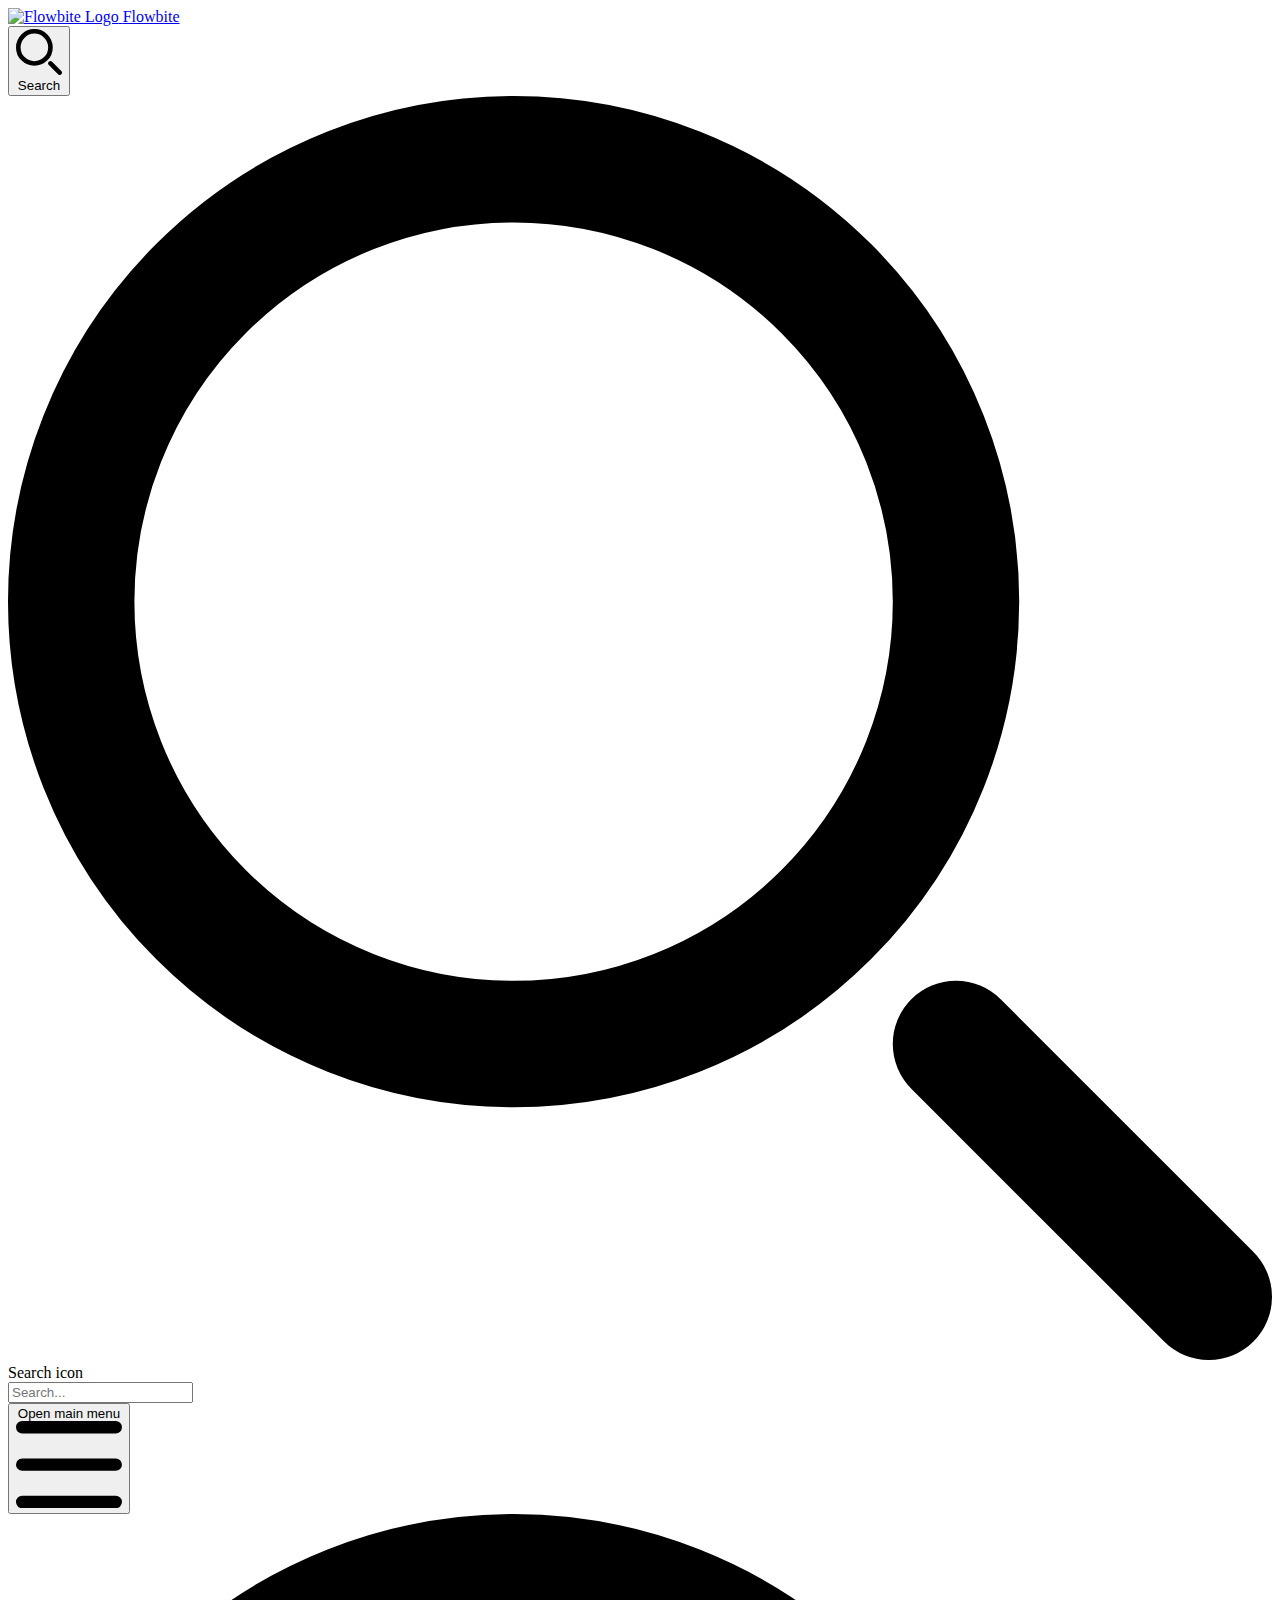
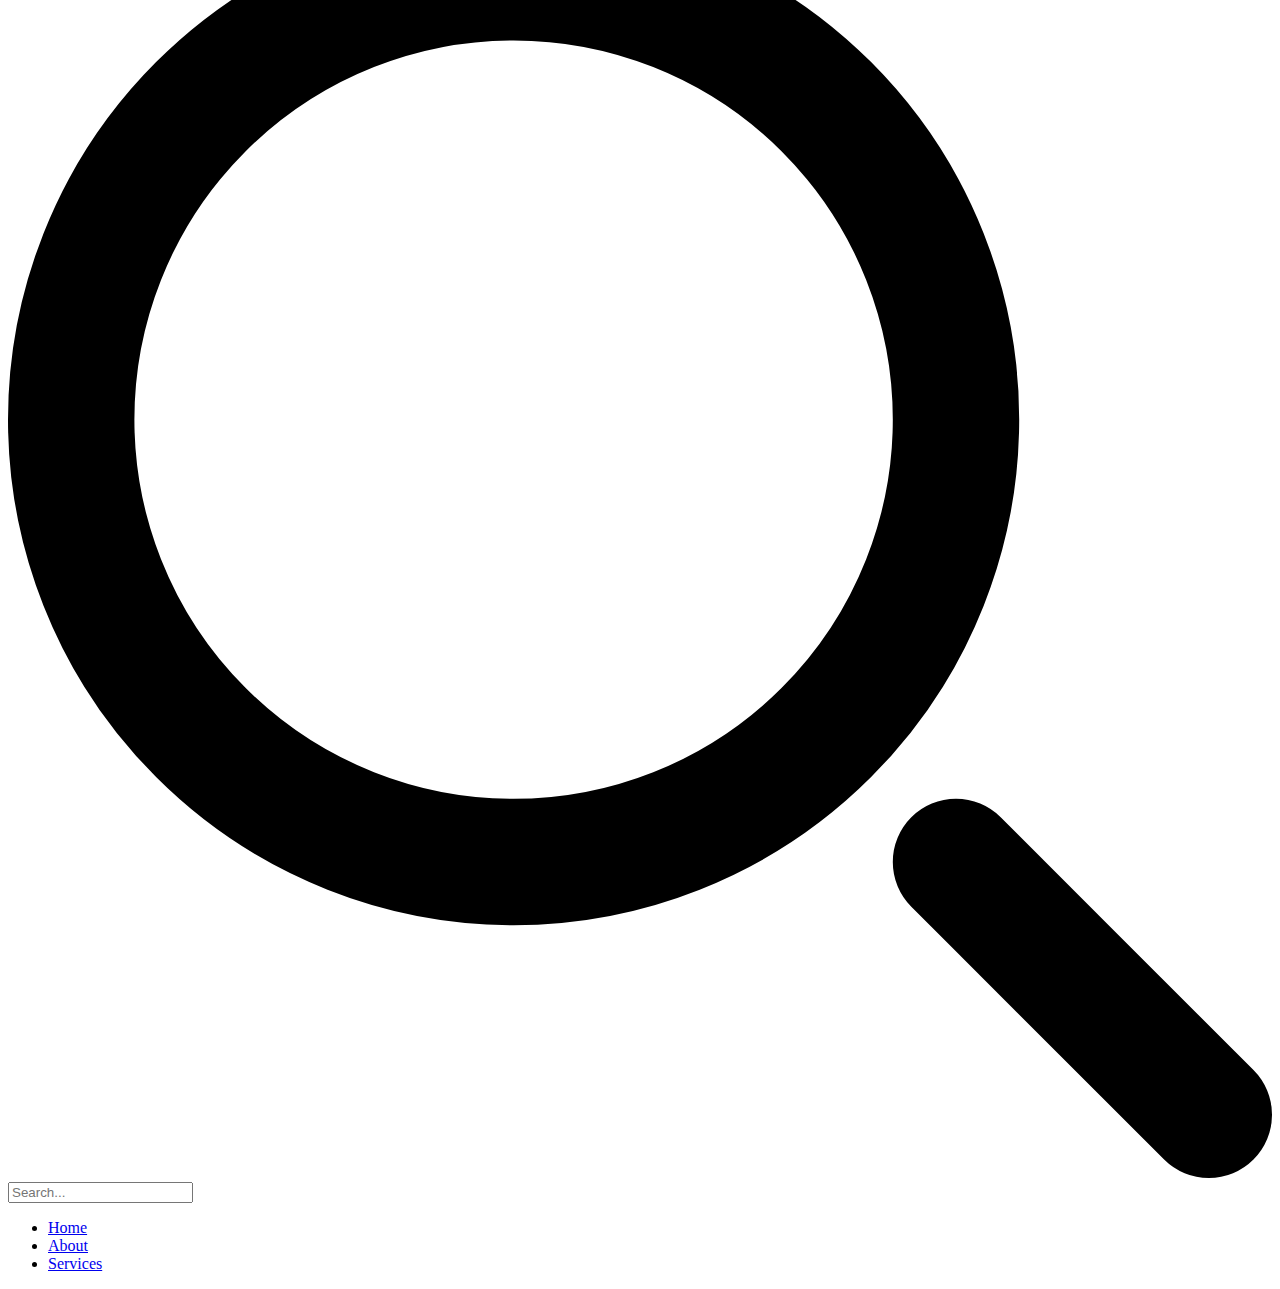
==== about/about.html @ d04ea7ce "transformdesign" ====
<!DOCTYPE html>
<html lang="en">

<head>
  <meta charset="UTF-8">
  <meta name="viewport" content="width=device-width, initial-scale=1.0">
  <script src="https://cdn.tailwindcss.com"></script>
  <title>About</title>
</head>

<body>
  <!-- nav start -->


  <nav class="bg-white border-gray-200 dark:bg-gray-900">
    <div class="max-w-screen-xl flex flex-wrap items-center justify-between mx-auto p-4">
      <a href="https://flowbite.com/" class="flex items-center space-x-3 rtl:space-x-reverse">
        <img src="https://flowbite.com/docs/images/logo.svg" class="h-8" alt="Flowbite Logo" />
        <span class="self-center text-2xl font-semibold whitespace-nowrap dark:text-white">Flowbite</span>
      </a>
      <div class="flex md:order-2">
        <button type="button" data-collapse-toggle="navbar-search" aria-controls="navbar-search" aria-expanded="false"
          class="md:hidden text-gray-500 dark:text-gray-400 hover:bg-gray-100 dark:hover:bg-gray-700 focus:outline-none focus:ring-4 focus:ring-gray-200 dark:focus:ring-gray-700 rounded-lg text-sm p-2.5 me-1">
          <svg class="w-5 h-5" aria-hidden="true" xmlns="http://www.w3.org/2000/svg" fill="none" viewBox="0 0 20 20">
            <path stroke="currentColor" stroke-linecap="round" stroke-linejoin="round" stroke-width="2"
              d="m19 19-4-4m0-7A7 7 0 1 1 1 8a7 7 0 0 1 14 0Z" />
          </svg>
          <span class="sr-only">Search</span>
        </button>
        <div class="relative hidden md:block">
          <div class="absolute inset-y-0 start-0 flex items-center ps-3 pointer-events-none">
            <svg class="w-4 h-4 text-gray-500 dark:text-gray-400" aria-hidden="true" xmlns="http://www.w3.org/2000/svg"
              fill="none" viewBox="0 0 20 20">
              <path stroke="currentColor" stroke-linecap="round" stroke-linejoin="round" stroke-width="2"
                d="m19 19-4-4m0-7A7 7 0 1 1 1 8a7 7 0 0 1 14 0Z" />
            </svg>
            <span class="sr-only">Search icon</span>
          </div>
          <input type="text" id="search-navbar"
            class="block w-full p-2 ps-10 text-sm text-gray-900 border border-gray-300 rounded-lg bg-gray-50 focus:ring-blue-500 focus:border-blue-500 dark:bg-gray-700 dark:border-gray-600 dark:placeholder-gray-400 dark:text-white dark:focus:ring-blue-500 dark:focus:border-blue-500"
            placeholder="Search...">
        </div>
        <button data-collapse-toggle="navbar-search" type="button"
          class="inline-flex items-center p-2 w-10 h-10 justify-center text-sm text-gray-500 rounded-lg md:hidden hover:bg-gray-100 focus:outline-none focus:ring-2 focus:ring-gray-200 dark:text-gray-400 dark:hover:bg-gray-700 dark:focus:ring-gray-600"
          aria-controls="navbar-search" aria-expanded="false">
          <span class="sr-only">Open main menu</span>
          <svg class="w-5 h-5" aria-hidden="true" xmlns="http://www.w3.org/2000/svg" fill="none" viewBox="0 0 17 14">
            <path stroke="currentColor" stroke-linecap="round" stroke-linejoin="round" stroke-width="2"
              d="M1 1h15M1 7h15M1 13h15" />
          </svg>
        </button>
      </div>
      <div class="items-center justify-between hidden w-full md:flex md:w-auto md:order-1" id="navbar-search">
        <div class="relative mt-3 md:hidden">
          <div class="absolute inset-y-0 start-0 flex items-center ps-3 pointer-events-none">
            <svg class="w-4 h-4 text-gray-500 dark:text-gray-400" aria-hidden="true" xmlns="http://www.w3.org/2000/svg"
              fill="none" viewBox="0 0 20 20">
              <path stroke="currentColor" stroke-linecap="round" stroke-linejoin="round" stroke-width="2"
                d="m19 19-4-4m0-7A7 7 0 1 1 1 8a7 7 0 0 1 14 0Z" />
            </svg>
          </div>
          <input type="text" id="search-navbar"
            class="block w-full p-2 ps-10 text-sm text-gray-900 border border-gray-300 rounded-lg bg-gray-50 focus:ring-blue-500 focus:border-blue-500 dark:bg-gray-700 dark:border-gray-600 dark:placeholder-gray-400 dark:text-white dark:focus:ring-blue-500 dark:focus:border-blue-500"
            placeholder="Search...">
        </div>
        <ul
          class="flex flex-col p-4 md:p-0 mt-4 font-medium border border-gray-100 rounded-lg bg-gray-50 md:space-x-8 rtl:space-x-reverse md:flex-row md:mt-0 md:border-0 md:bg-white dark:bg-gray-800 md:dark:bg-gray-900 dark:border-gray-700">
          <li>
            <a href="../index.html"
              class="block py-2 px-3 text-white bg-blue-700 rounded md:bg-transparent md:text-blue-700 md:p-0 md:dark:text-blue-500"
              aria-current="page">Home</a>
          </li>
          <li>
            <a href="../about/about.html"
              class="block py-2 px-3 text-gray-900 rounded hover:bg-gray-100 md:hover:bg-transparent md:hover:text-blue-700 md:p-0 md:dark:hover:text-blue-500 dark:text-white dark:hover:bg-gray-700 dark:hover:text-white md:dark:hover:bg-transparent dark:border-gray-700">About</a>
          </li>
          <li>
            <a href="../services/services.html"
              class="block py-2 px-3 text-gray-900 rounded hover:bg-gray-100 md:hover:bg-transparent md:hover:text-blue-700 md:p-0 dark:text-white md:dark:hover:text-blue-500 dark:hover:bg-gray-700 dark:hover:text-white md:dark:hover:bg-transparent dark:border-gray-700">Services</a>
          </li>
        </ul>
      </div>
    </div>
  </nav>

  <!-- nav end -->
</body>

</html>
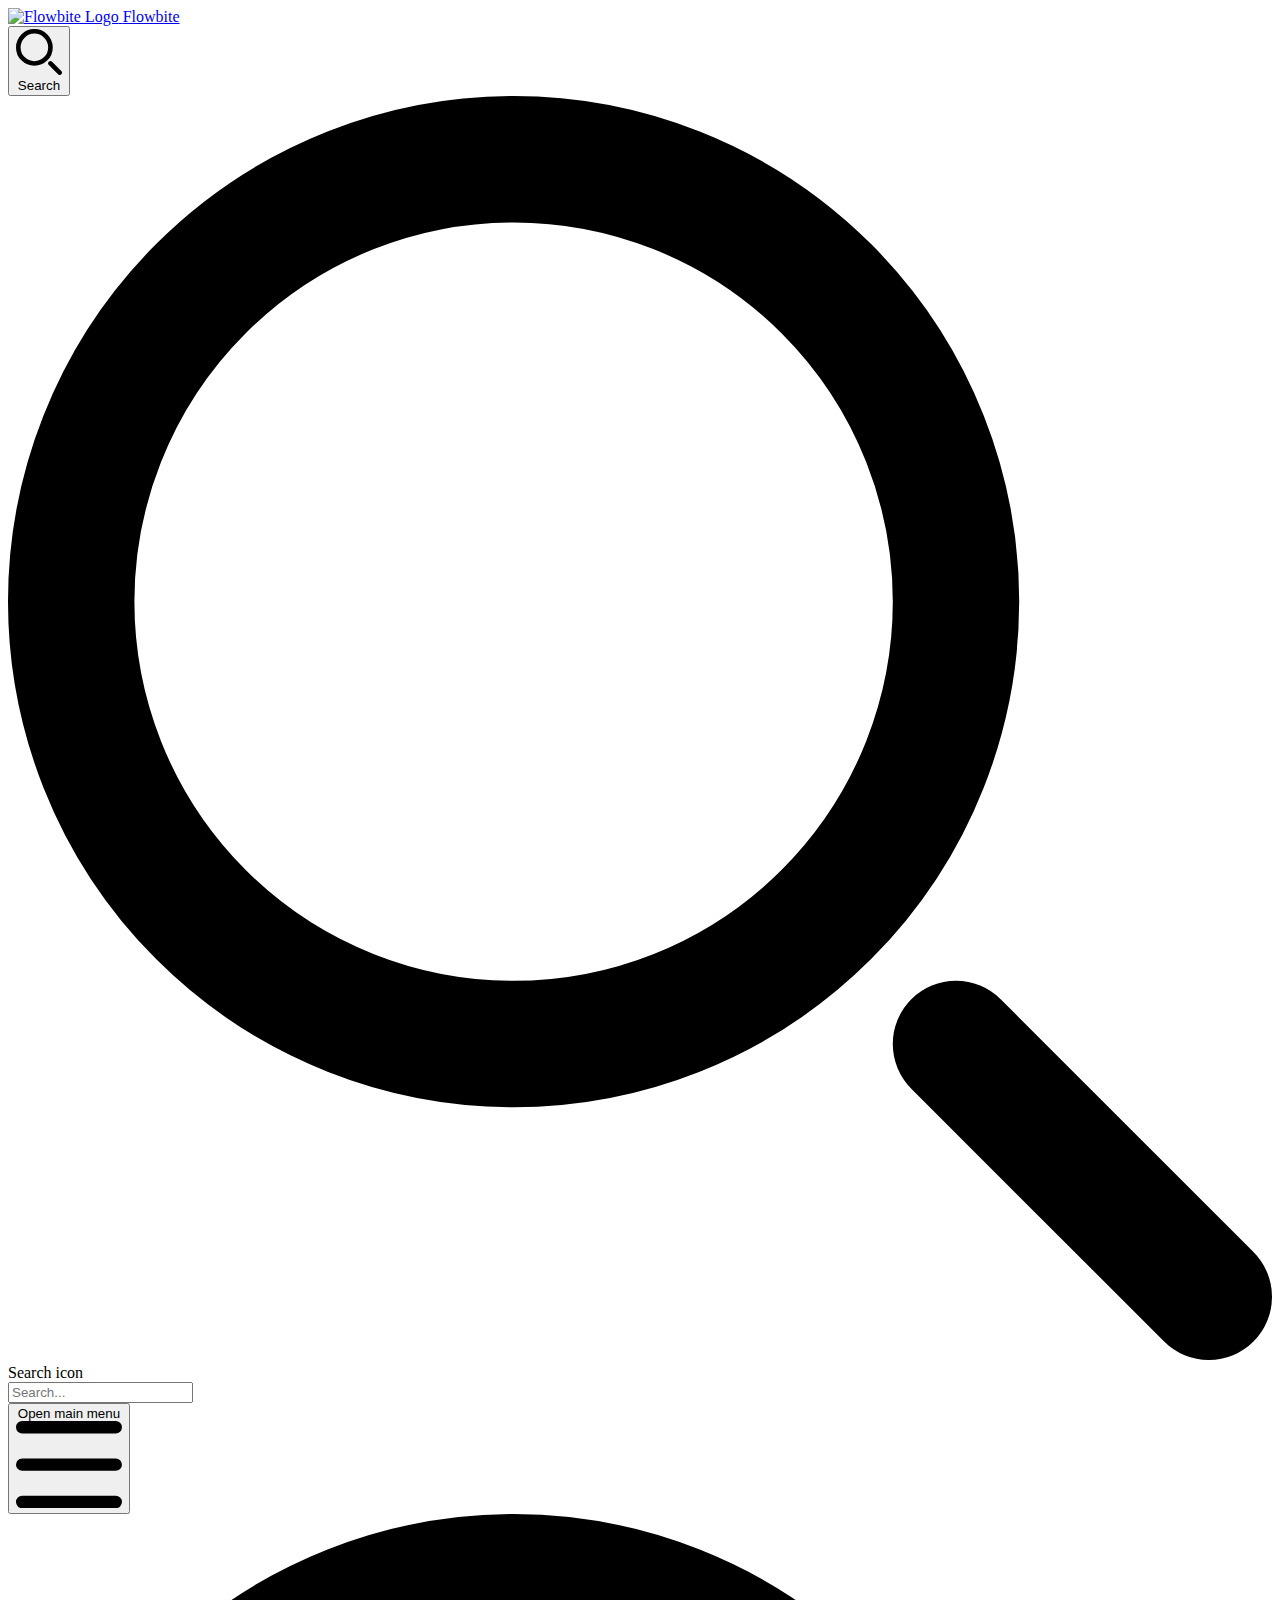
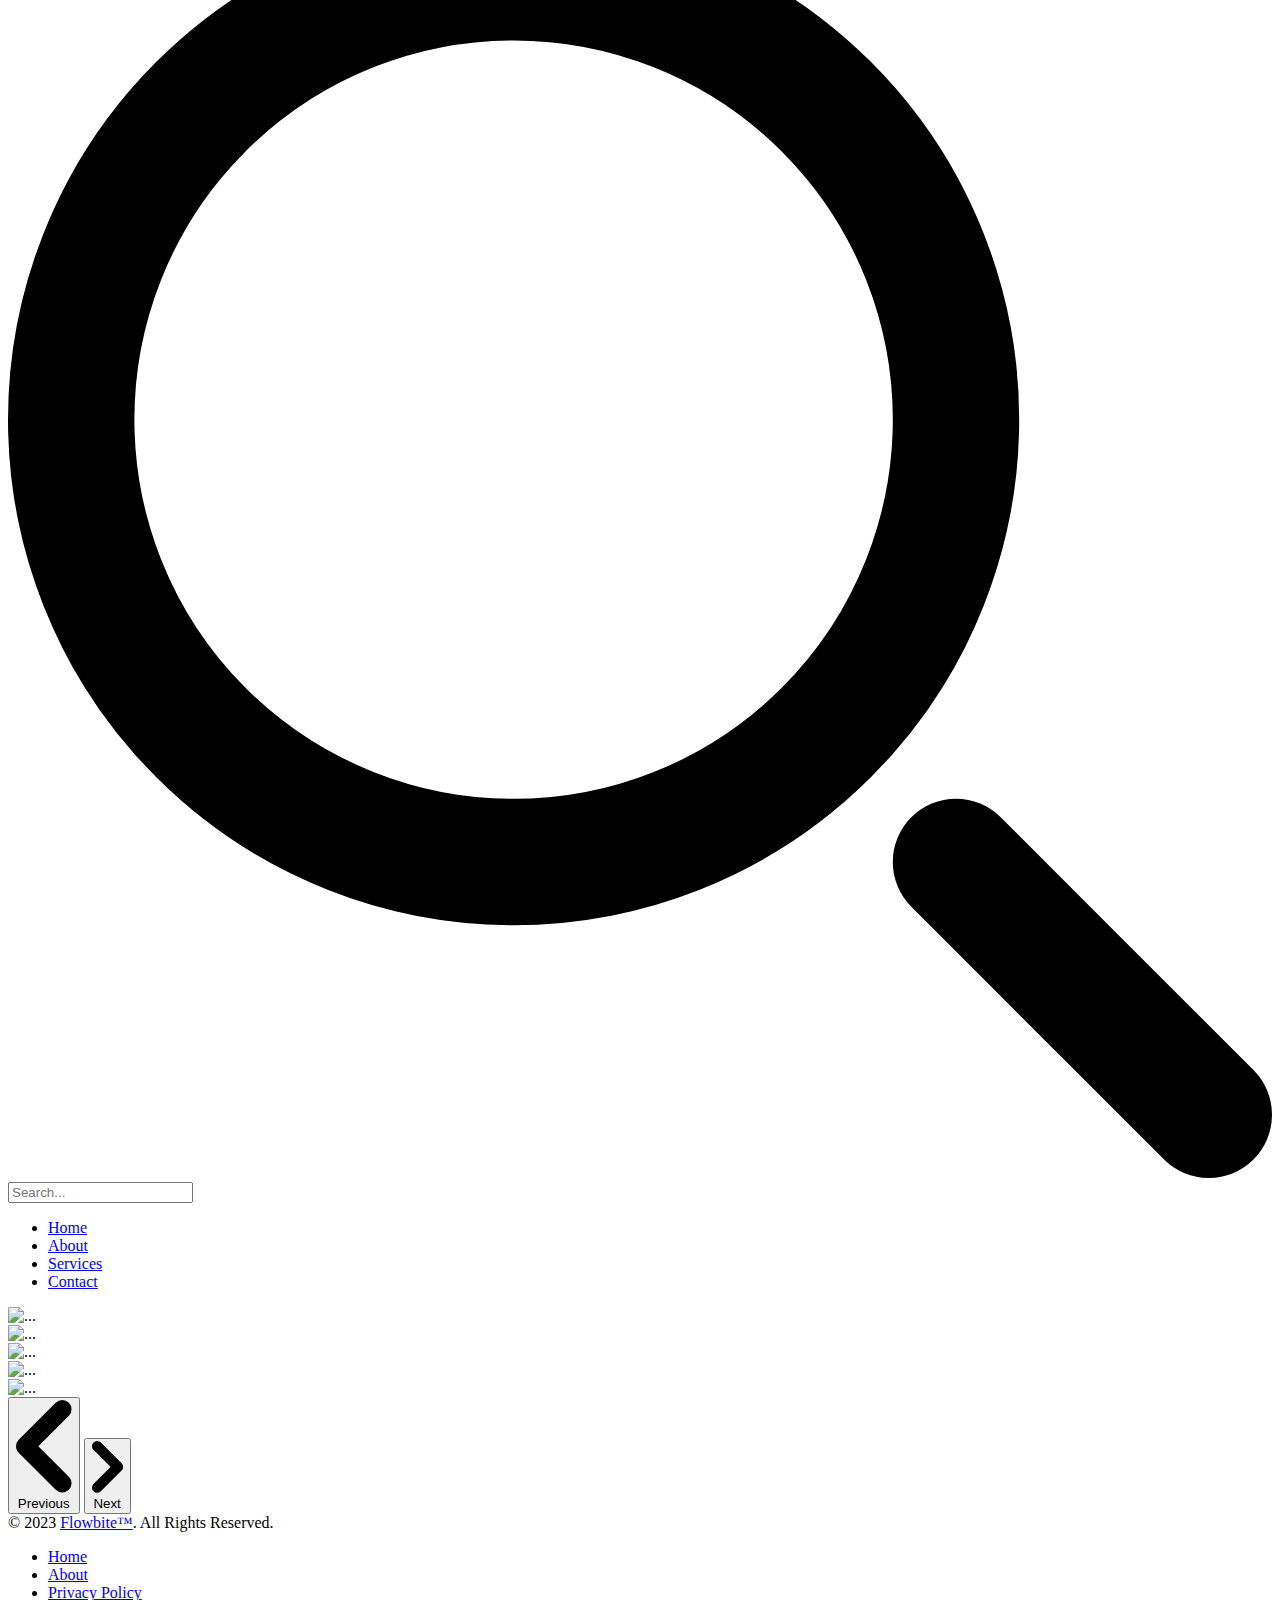
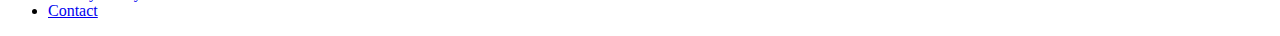
==== commit e76db546: "bgcolor" ====
--- a/about/about.html
+++ b/about/about.html
@@ -5,13 +5,18 @@
   <meta charset="UTF-8">
   <meta name="viewport" content="width=device-width, initial-scale=1.0">
   <script src="https://cdn.tailwindcss.com"></script>
+  <link rel="preconnect" href="https://fonts.googleapis.com">
+  <link rel="preconnect" href="https://fonts.gstatic.com" crossorigin>
+  <link
+    href="https://fonts.googleapis.com/css2?family=Poetsen+One&family=Poppins:ital,wght@0,100;0,200;0,300;0,400;0,500;0,600;0,700;0,800;0,900;1,100;1,200;1,300;1,400;1,500;1,600;1,700;1,800;1,900&display=swap"
+    rel="stylesheet">
+  <link rel="stylesheet" href="../about/about.css">
   <title>About</title>
 </head>
 
-<body>
+<body class="font[poppins] bg-gradient-to-t from-[brown] to-[black] h-screen">
+  
   <!-- nav start -->
-
-
   <nav class="bg-white border-gray-200 dark:bg-gray-900">
     <div class="max-w-screen-xl flex flex-wrap items-center justify-between mx-auto p-4">
       <a href="https://flowbite.com/" class="flex items-center space-x-3 rtl:space-x-reverse">
@@ -78,12 +83,102 @@
             <a href="../services/services.html"
               class="block py-2 px-3 text-gray-900 rounded hover:bg-gray-100 md:hover:bg-transparent md:hover:text-blue-700 md:p-0 dark:text-white md:dark:hover:text-blue-500 dark:hover:bg-gray-700 dark:hover:text-white md:dark:hover:bg-transparent dark:border-gray-700">Services</a>
           </li>
+          <li>
+            <a href="../contact/contact.html"
+              class="block py-2 px-3 text-gray-900 rounded hover:bg-gray-100 md:hover:bg-transparent md:hover:text-blue-700 md:p-0 dark:text-white md:dark:hover:text-blue-500 dark:hover:bg-gray-700 dark:hover:text-white md:dark:hover:bg-transparent dark:border-gray-700">Contact</a>
+          </li>
         </ul>
       </div>
     </div>
   </nav>
+  <!-- nav end -->
 
-  <!-- nav end -->
+  <!-- start carousel -->
+  <div id="controls-carousel" class="relative w-full" data-carousel="static">
+    <!-- Carousel wrapper -->
+    <div class="relative h-56 overflow-hidden rounded-lg md:h-96">
+      <!-- Item 1 -->
+      <div class="hidden duration-700 ease-in-out" data-carousel-item>
+        <img src="/docs/images/carousel/carousel-1.svg"
+          class="absolute block w-full -translate-x-1/2 -translate-y-1/2 top-1/2 left-1/2" alt="...">
+      </div>
+      <!-- Item 2 -->
+      <div class="hidden duration-700 ease-in-out" data-carousel-item="active">
+        <img src="/docs/images/carousel/carousel-2.svg"
+          class="absolute block w-full -translate-x-1/2 -translate-y-1/2 top-1/2 left-1/2" alt="...">
+      </div>
+      <!-- Item 3 -->
+      <div class="hidden duration-700 ease-in-out" data-carousel-item>
+        <img src="/docs/images/carousel/carousel-3.svg"
+          class="absolute block w-full -translate-x-1/2 -translate-y-1/2 top-1/2 left-1/2" alt="...">
+      </div>
+      <!-- Item 4 -->
+      <div class="hidden duration-700 ease-in-out" data-carousel-item>
+        <img src="/docs/images/carousel/carousel-4.svg"
+          class="absolute block w-full -translate-x-1/2 -translate-y-1/2 top-1/2 left-1/2" alt="...">
+      </div>
+      <!-- Item 5 -->
+      <div class="hidden duration-700 ease-in-out" data-carousel-item>
+        <img src="/docs/images/carousel/carousel-5.svg"
+          class="absolute block w-full -translate-x-1/2 -translate-y-1/2 top-1/2 left-1/2" alt="...">
+      </div>
+    </div>
+    <!-- Slider controls -->
+    <button type="button"
+      class="absolute top-0 start-0 z-30 flex items-center justify-center h-full px-4 cursor-pointer group focus:outline-none"
+      data-carousel-prev>
+      <span
+        class="inline-flex items-center justify-center w-10 h-10 rounded-full bg-white/30 dark:bg-gray-800/30 group-hover:bg-white/50 dark:group-hover:bg-gray-800/60 group-focus:ring-4 group-focus:ring-white dark:group-focus:ring-gray-800/70 group-focus:outline-none">
+        <svg class="w-4 h-4 text-white dark:text-gray-800 rtl:rotate-180" aria-hidden="true"
+          xmlns="http://www.w3.org/2000/svg" fill="none" viewBox="0 0 6 10">
+          <path stroke="currentColor" stroke-linecap="round" stroke-linejoin="round" stroke-width="2"
+            d="M5 1 1 5l4 4" />
+        </svg>
+        <span class="sr-only">Previous</span>
+      </span>
+    </button>
+    <button type="button"
+      class="absolute top-0 end-0 z-30 flex items-center justify-center h-full px-4 cursor-pointer group focus:outline-none"
+      data-carousel-next>
+      <span
+        class="inline-flex items-center justify-center w-10 h-10 rounded-full bg-white/30 dark:bg-gray-800/30 group-hover:bg-white/50 dark:group-hover:bg-gray-800/60 group-focus:ring-4 group-focus:ring-white dark:group-focus:ring-gray-800/70 group-focus:outline-none">
+        <svg class="w-4 h-4 text-white dark:text-gray-800 rtl:rotate-180" aria-hidden="true"
+          xmlns="http://www.w3.org/2000/svg" fill="none" viewBox="0 0 6 10">
+          <path stroke="currentColor" stroke-linecap="round" stroke-linejoin="round" stroke-width="2"
+            d="m1 9 4-4-4-4" />
+        </svg>
+        <span class="sr-only">Next</span>
+      </span>
+    </button>
+  </div>
+  <!-- end carousel -->
+
+  <!-- start footer -->
+  <div>
+    <footer class="bg-white rounded-lg shadow m-4 dark:bg-gray-800">
+      <div class="w-full mx-auto max-w-screen-xl p-4 md:flex md:items-center md:justify-between">
+        <span class="text-sm text-gray-500 sm:text-center dark:text-gray-400">© 2023 <a href="https://flowbite.com/"
+            class="hover:underline">Flowbite™</a>. All Rights Reserved.
+        </span>
+        <ul class="flex flex-wrap items-center mt-3 text-sm font-medium text-gray-500 dark:text-gray-400 sm:mt-0">
+          <li>
+            <a href="../index.html" class="hover:underline me-4 md:me-6">Home</a>
+          </li>
+          <li>
+            <a href="../about/about.html" class="hover:underline me-4 md:me-6">About</a>
+          </li>
+          <li>
+            <a href="#" class="hover:underline me-4 md:me-6">Privacy Policy</a>
+          </li>
+          <li>
+            <a href="../contact/contact.html" class="hover:underline">Contact</a>
+          </li>
+        </ul>
+      </div>
+    </footer>
+  </div>
+  <!-- end footer -->
+  
 </body>
 
 </html>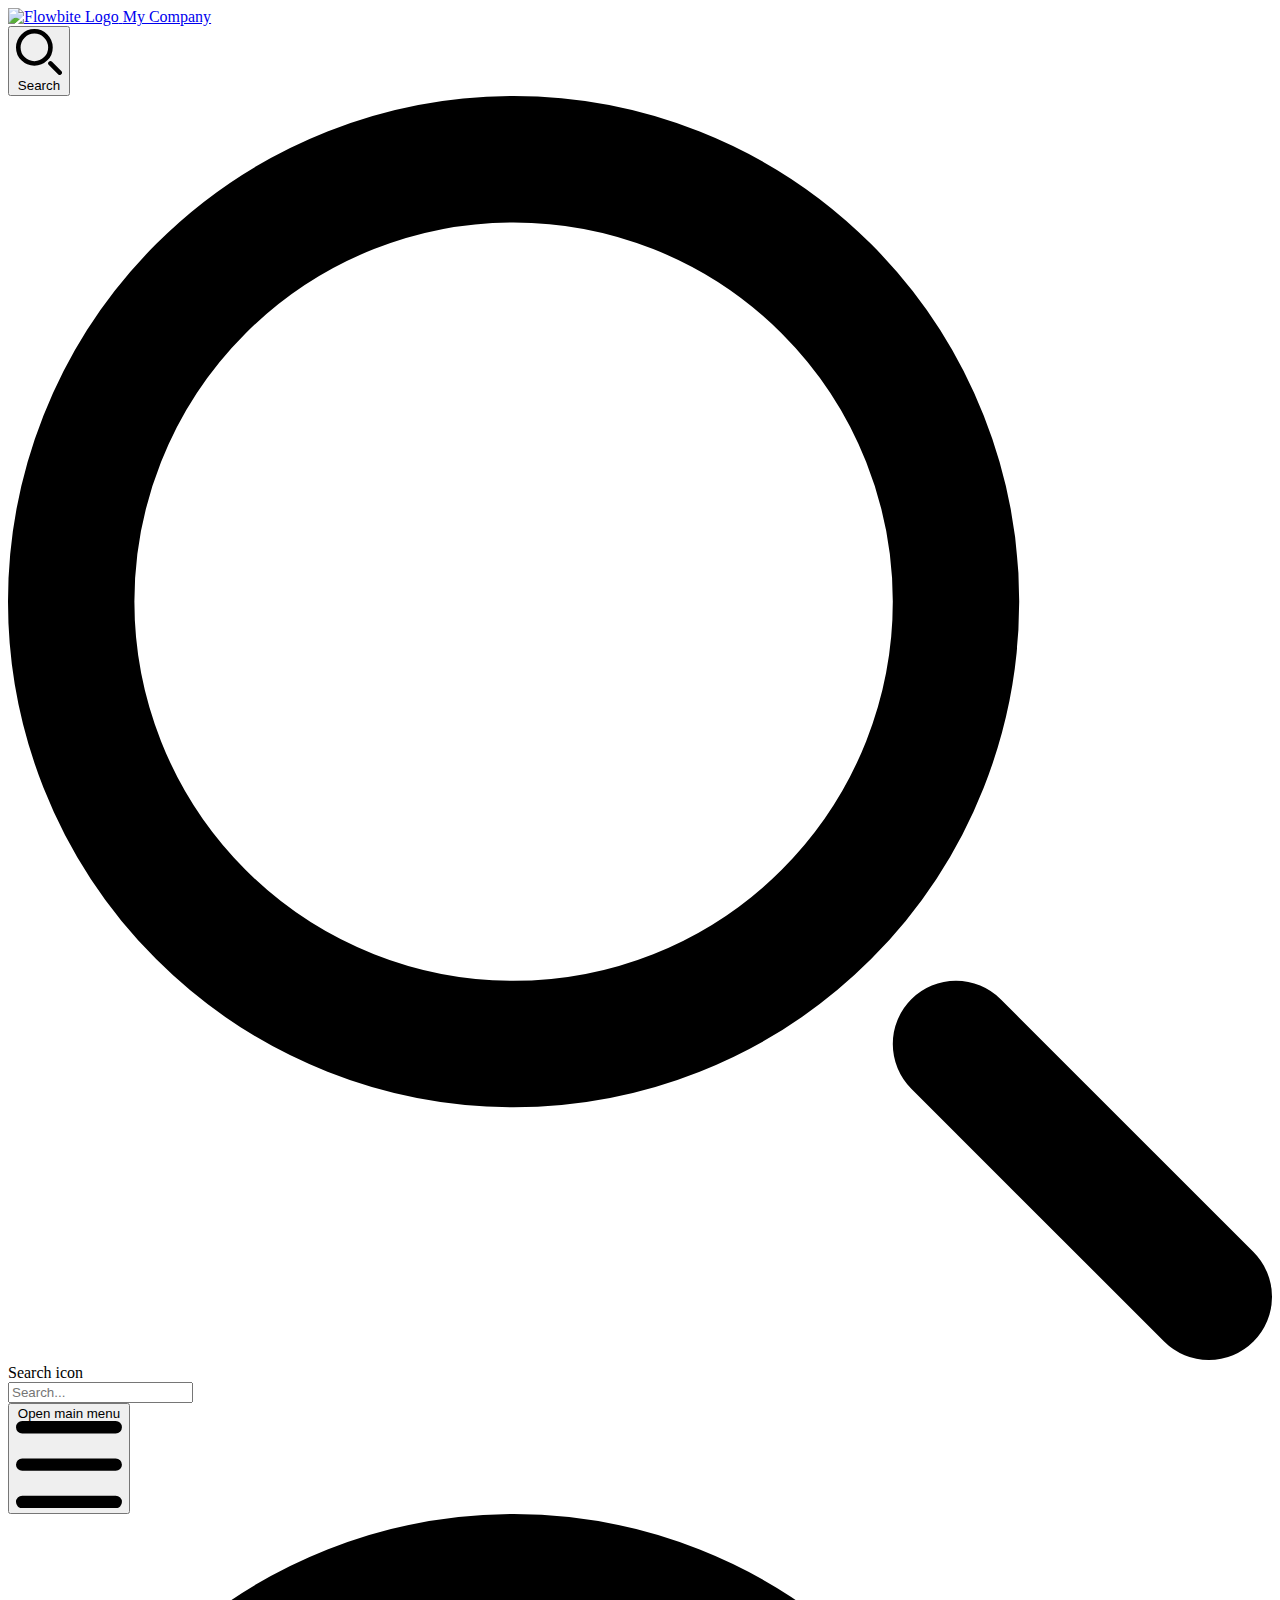
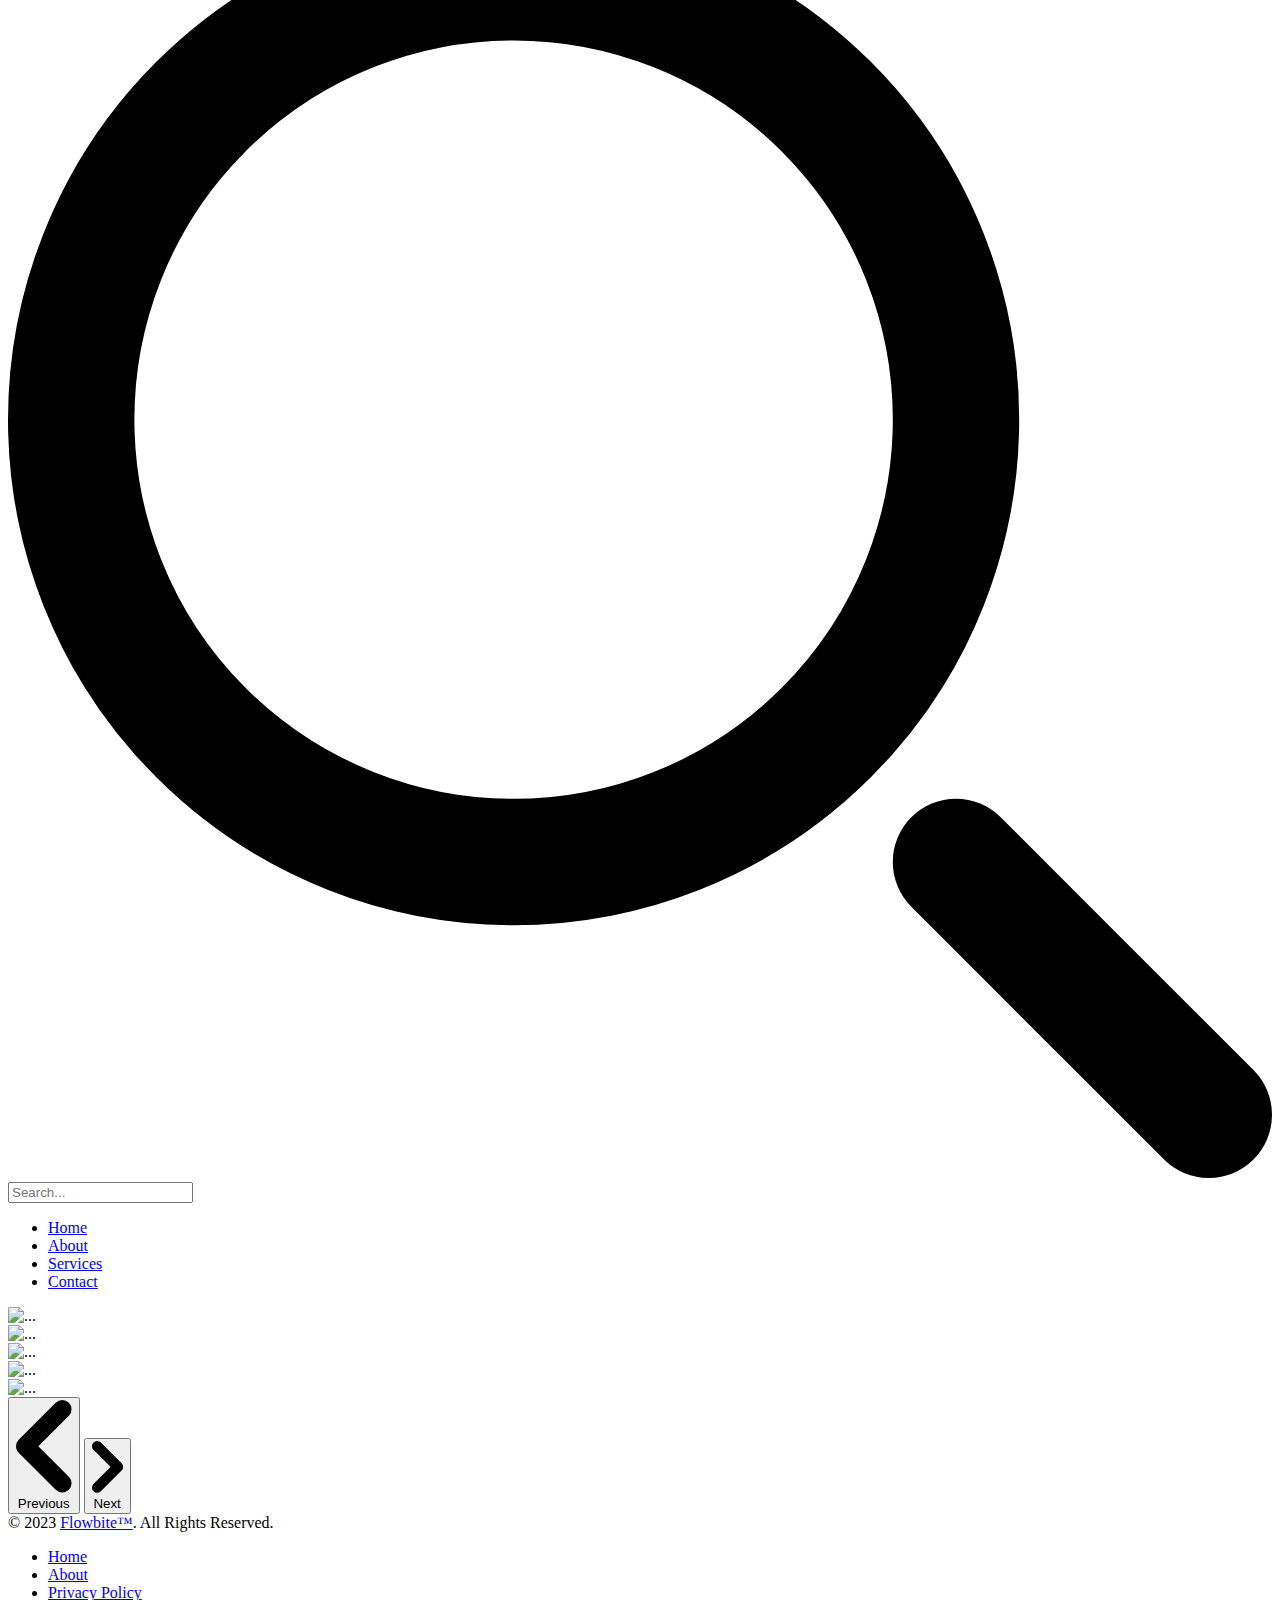
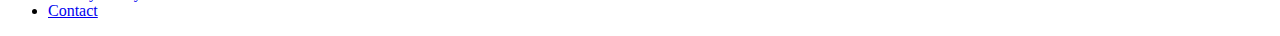
==== commit 24bb618b: "Project" ====
--- a/about/about.html
+++ b/about/about.html
@@ -19,9 +19,9 @@
   <!-- nav start -->
   <nav class="bg-white border-gray-200 dark:bg-gray-900">
     <div class="max-w-screen-xl flex flex-wrap items-center justify-between mx-auto p-4">
-      <a href="https://flowbite.com/" class="flex items-center space-x-3 rtl:space-x-reverse">
+      <a href="../index.html" class="flex items-center space-x-3 rtl:space-x-reverse">
         <img src="https://flowbite.com/docs/images/logo.svg" class="h-8" alt="Flowbite Logo" />
-        <span class="self-center text-2xl font-semibold whitespace-nowrap dark:text-white">Flowbite</span>
+        <span class="self-center text-2xl font-semibold whitespace-nowrap dark:text-white">My Company</span>
       </a>
       <div class="flex md:order-2">
         <button type="button" data-collapse-toggle="navbar-search" aria-controls="navbar-search" aria-expanded="false"
